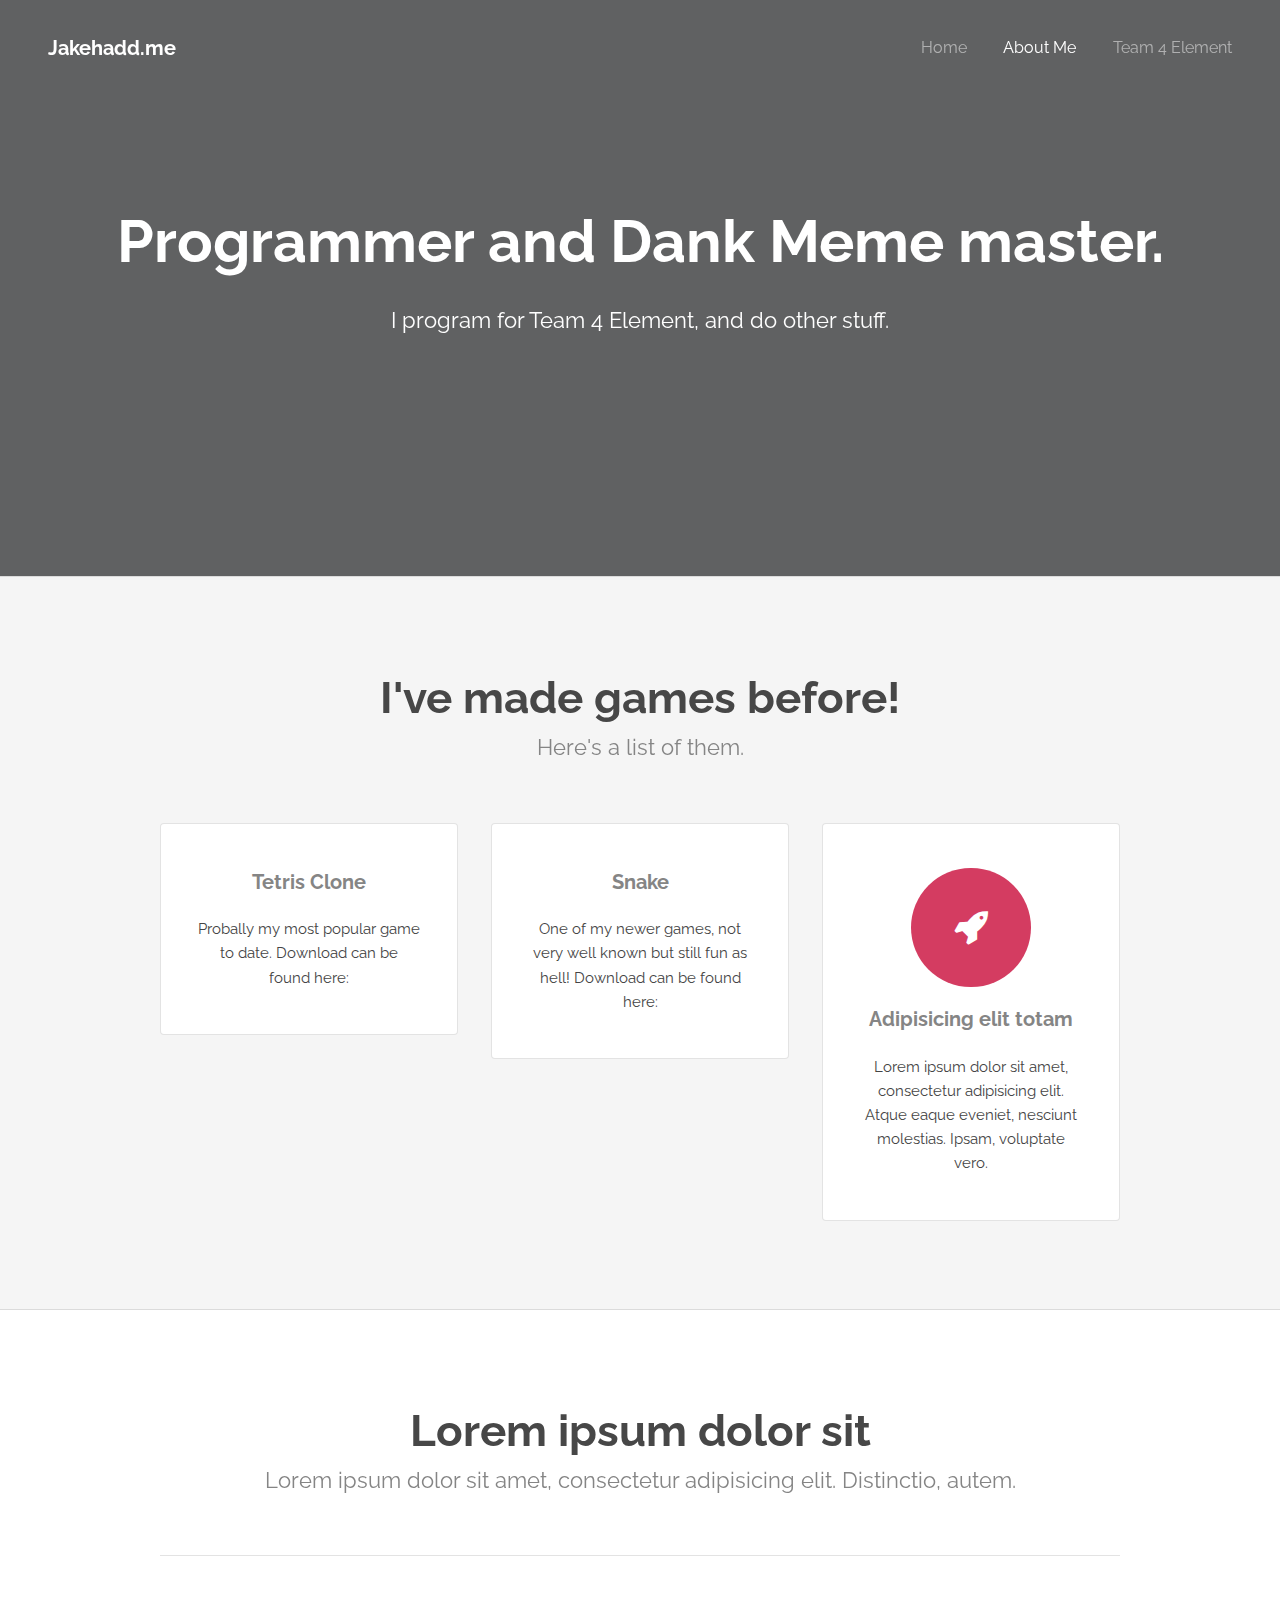
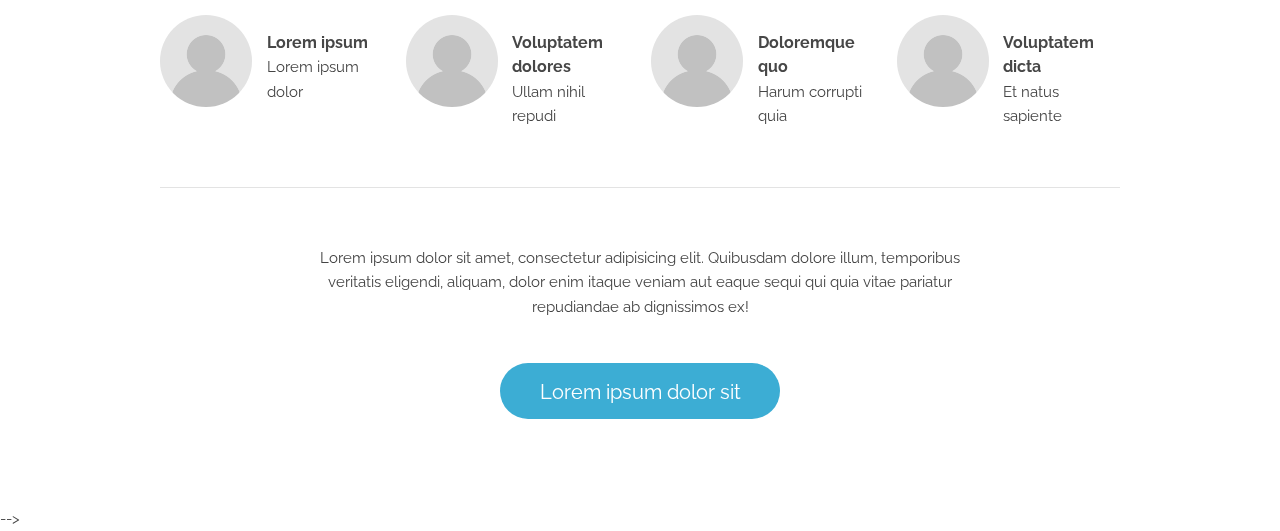
==== index.html @ de9d6d09 "Removed Useless Stuff" ====
<!DOCTYPE html>
<html lang="en">
	<head>
		<meta charset="UTF-8">
		<title>Jakehadd.me</title>
		<meta http-equiv="content-type" content="text/html; charset=utf-8" />
		<meta name="description" content="" />
		<meta name="keywords" content="" />
		<!--[if lte IE 8]><script src="js/html5shiv.js"></script><![endif]-->
		<script src="js/jquery.min.js"></script>
		<script src="js/skel.min.js"></script>
		<script src="js/skel-layers.min.js"></script>
		<script src="js/init.js"></script>
		<noscript>
			<link rel="stylesheet" href="css/skel.css" />
			<link rel="stylesheet" href="css/style.css" />
			<link rel="stylesheet" href="css/style-xlarge.css" />
		</noscript>
	</head>
	<body class="landing">

		<!-- Header -->
			<header id="header">
				<h1><a href="index.html">Jakehadd.me</a></h1>
				<nav id="nav">
					<ul>
						<li><a href="index.html">Home</a></li>
						<li><a href="generic.html"></a>About Me</li>
						<li><a href="elements.html">Team 4 Element</a></li>
					</ul>
				</nav>
			</header>

		<!-- Banner -->
			<section id="banner">
				<h2>Programmer and Dank Meme master.</h2>
				<p>I program for Team 4 Element, and do other stuff.</p>
				<ul class="actions">
				</ul>
			</section>

		<!-- One -->
			<section id="one" class="wrapper style1 special">
				<div class="container">
					<header class="major">
						<h2>I've made games before!</h2>
						<p>Here's a list of them.</p>
					</header>
					<div class="row 150%">
						<div class="4u 12u$(medium)">
							<section class="box">
								<h3>Tetris Clone</h3>
								<p>Probally my most popular game to date. Download can be found here:</p>
							</section>
						</div>
						<div class="4u 12u$(medium)">
							<section class="box">
								<h3>Snake</h3>
								<p>One of my newer games, not very well known but still fun as hell! Download can be found here:</p>
							</section>
						</div>
						<div class="4u$ 12u$(medium)">
							<section class="box">
								<i class="icon big rounded color6 fa-rocket"></i>
								<h3>Adipisicing elit totam</h3>
								<p>Lorem ipsum dolor sit amet, consectetur adipisicing elit. Atque eaque eveniet, nesciunt molestias. Ipsam, voluptate vero.</p>
							</section>
						</div>
					</div>
				</div>
			</section>

		<!-- Two -->
			<section id="two" class="wrapper style2 special">
				<div class="container">
					<header class="major">
						<h2>Lorem ipsum dolor sit</h2>
						<p>Lorem ipsum dolor sit amet, consectetur adipisicing elit. Distinctio, autem.</p>
					</header>
					<section class="profiles">
						<div class="row">
							<section class="3u 6u(medium) 12u$(xsmall) profile">
								<img src="images/profile_placeholder.gif" alt="" />
								<h4>Lorem ipsum</h4>
								<p>Lorem ipsum dolor</p>
							</section>
							<section class="3u 6u$(medium) 12u$(xsmall) profile">
								<img src="images/profile_placeholder.gif" alt="" />
								<h4>Voluptatem dolores</h4>
								<p>Ullam nihil repudi</p>
							</section>
							<section class="3u 6u(medium) 12u$(xsmall) profile">
								<img src="images/profile_placeholder.gif" alt="" />
								<h4>Doloremque quo</h4>
								<p>Harum corrupti quia</p>
							</section>
							<section class="3u$ 6u$(medium) 12u$(xsmall) profile">
								<img src="images/profile_placeholder.gif" alt="" />
								<h4>Voluptatem dicta</h4>
								<p>Et natus sapiente</p>
							</section>
						</div>
					</section>
					<footer>
						<p>Lorem ipsum dolor sit amet, consectetur adipisicing elit. Quibusdam dolore illum, temporibus veritatis eligendi, aliquam, dolor enim itaque veniam aut eaque sequi qui quia vitae pariatur repudiandae ab dignissimos ex!</p>
						<ul class="actions">
							<li>
								<a href="#" class="button big">Lorem ipsum dolor sit</a>
							</li>
						</ul>
					</footer>
				</div>
			</section>

		<!-- Three -->
		<!--	<section id="three" class="wrapper style3 special">
				<div class="container">
					<header class="major">
						<h2>Consectetur adipisicing elit</h2>
						<p>Lorem ipsum dolor sit amet. Delectus consequatur, similique quia!</p>
					</header>
				</div>
				<div class="container 50%">
					<form action="#" method="post">
						<div class="row uniform">
							<div class="6u 12u$(small)">
								<input name="name" id="name" value="" placeholder="Name" type="text">
							</div>
							<div class="6u$ 12u$(small)">
								<input name="email" id="email" value="" placeholder="Email" type="email">
							</div>
							<div class="12u$">
								<textarea name="message" id="message" placeholder="Message" rows="6"></textarea>
							</div>
							<div class="12u$">
								<ul class="actions">
									<li><input value="Send Message" class="special big" type="submit"></li>
								</ul>
							</div>
						</div>
					</form>
				</div>
			</section>

		<!-- Footer --> -->
		<!--	<footer id="footer">
				<div class="container">
					<section class="links">
						<div class="row">
							<section class="3u 6u(medium) 12u$(small)">
								<h3>Lorem ipsum dolor</h3>
								<ul class="unstyled">
									<li><a href="#">Lorem ipsum dolor sit</a></li>
									<li><a href="#">Nesciunt itaque, alias possimus</a></li>
									<li><a href="#">Optio rerum beatae autem</a></li>
									<li><a href="#">Nostrum nemo dolorum facilis</a></li>
									<li><a href="#">Quo fugit dolor totam</a></li>
								</ul>
							</section>
							<section class="3u 6u$(medium) 12u$(small)">
								<h3>Culpa quia, nesciunt</h3>
								<ul class="unstyled">
									<li><a href="#">Lorem ipsum dolor sit</a></li>
									<li><a href="#">Reiciendis dicta laboriosam enim</a></li>
									<li><a href="#">Corporis, non aut rerum</a></li>
									<li><a href="#">Laboriosam nulla voluptas, harum</a></li>
									<li><a href="#">Facere eligendi, inventore dolor</a></li>
								</ul>
							</section>
							<section class="3u 6u(medium) 12u$(small)">
								<h3>Neque, dolore, facere</h3>
								<ul class="unstyled">
									<li><a href="#">Lorem ipsum dolor sit</a></li>
									<li><a href="#">Distinctio, inventore quidem nesciunt</a></li>
									<li><a href="#">Explicabo inventore itaque autem</a></li>
									<li><a href="#">Aperiam harum, sint quibusdam</a></li>
									<li><a href="#">Labore excepturi assumenda</a></li>
								</ul>
							</section>
							<section class="3u$ 6u$(medium) 12u$(small)">
								<h3>Illum, tempori, saepe</h3>
								<ul class="unstyled">
									<li><a href="#">Lorem ipsum dolor sit</a></li>
									<li><a href="#">Recusandae, culpa necessita nam</a></li>
									<li><a href="#">Cupiditate, debitis adipisci blandi</a></li>
									<li><a href="#">Tempore nam, enim quia</a></li>
									<li><a href="#">Explicabo molestiae dolor labore</a></li>
								</ul>
								-->
							</section>
						</div>
					</section>
							</ul>
						</div>
					</div>
				</div>
			</footer>

	</body>

</html>
---- css/skel.css ----
/* Resets (http://meyerweb.com/eric/tools/css/reset/ | v2.0 | 20110126 | License: none (public domain)) */

	html,body,div,span,applet,object,iframe,h1,h2,h3,h4,h5,h6,p,blockquote,pre,a,abbr,acronym,address,big,cite,code,del,dfn,em,img,ins,kbd,q,s,samp,small,strike,strong,sub,sup,tt,var,b,u,i,center,dl,dt,dd,ol,ul,li,fieldset,form,label,legend,table,caption,tbody,tfoot,thead,tr,th,td,article,aside,canvas,details,embed,figure,figcaption,footer,header,hgroup,menu,nav,output,ruby,section,summary,time,mark,audio,video{margin:0;padding:0;border:0;font-size:100%;font:inherit;vertical-align:baseline;}article,aside,details,figcaption,figure,footer,header,hgroup,menu,nav,section{display:block;}body{line-height:1;}ol,ul{list-style:none;}blockquote,q{quotes:none;}blockquote:before,blockquote:after,q:before,q:after{content:'';content:none;}table{border-collapse:collapse;border-spacing:0;}body{-webkit-text-size-adjust:none}

/* Box Model */

	*, *:before, *:after {
		-moz-box-sizing: border-box;
		-webkit-box-sizing: border-box;
		box-sizing: border-box;
	}

/* Container */

	.container {
		margin-left: auto;
		margin-right: auto;

		/* width: (containers) */
		width: 1200px;
	}

	/* Modifiers */

		/* 125% */
			.container.\31 25\25 {
				width: 100%;

				/* max-width: (containers * 1.25) */
				max-width: 1500px;

				/* min-width: (containers) */
				min-width: 1200px;
			}

		/* 75% */
			.container.\37 5\25 {

				/* width: (containers * 0.75) */
				width: 900px;

			}

		/* 50% */
			.container.\35 0\25 {

				/* width: (containers * 0.50) */
				width: 600px;

			}

		/* 25% */
			.container.\32 5\25 {

				/* width: (containers * 0.25) */
				width: 300px;

			}

/* Grid */

	.row {
		border-bottom: solid 1px transparent;
	}

	.row > * {
		float: left;
	}

	.row:after, .row:before {
		content: '';
		display: block;
		clear: both;
		height: 0;
	}

	.row.uniform > * > :first-child {
		margin-top: 0;
	}

	.row.uniform > * > :last-child {
		margin-bottom: 0;
	}

	/* Gutters */

		/* Normal */

			.row > * {
				/* padding: (gutters.horizontal) 0 0 (gutters.vertical) */
				padding: 0 0 0 2em;
			}

			.row {
				/* margin: -(gutters.horizontal) 0 -1px -(gutters.vertical) */
				margin: 0 0 -1px -2em;
			}

			.row.uniform > * {
				/* padding: (gutters.vertical) 0 0 (gutters.vertical) */
				padding: 2em 0 0 2em;
			}

			.row.uniform {
				/* margin: -(gutters.vertical) 0 -1px -(gutters.vertical) */
				margin: -2em 0 -1px -2em;
			}

		/* 200% */

			.row.\32 00\25 > * {
				/* padding: (gutters.horizontal) 0 0 (gutters.vertical) */
				padding: 0 0 0 4em;
			}

			.row.\32 00\25 {
				/* margin: -(gutters.horizontal) 0 -1px -(gutters.vertical) */
				margin: 0 0 -1px -4em;
			}

			.row.uniform.\32 00\25 > * {
				/* padding: (gutters.vertical) 0 0 (gutters.vertical) */
				padding: 4em 0 0 4em;
			}

			.row.uniform.\32 00\25 {
				/* margin: -(gutters.vertical) 0 -1px -(gutters.vertical) */
				margin: -4em 0 -1px -4em;
			}

		/* 150% */

			.row.\31 50\25 > * {
				/* padding: (gutters.horizontal) 0 0 (gutters.vertical) */
				padding: 0 0 0 1.5em;
			}

			.row.\31 50\25 {
				/* margin: -(gutters.horizontal) 0 -1px -(gutters.vertical) */
				margin: 0 0 -1px -1.5em;
			}

			.row.uniform.\31 50\25 > * {
				/* padding: (gutters.vertical) 0 0 (gutters.vertical) */
				padding: 1.5em 0 0 1.5em;
			}

			.row.uniform.\31 50\25 {
				/* margin: -(gutters.vertical) 0 -1px -(gutters.vertical) */
				margin: -1.5em 0 -1px -1.5em;
			}

		/* 50% */

			.row.\35 0\25 > * {
				/* padding: (gutters.horizontal) 0 0 (gutters.vertical) */
				padding: 0 0 0 1em;
			}

			.row.\35 0\25 {
				/* margin: -(gutters.horizontal) 0 -1px -(gutters.vertical) */
				margin: 0 0 -1px -1em;
			}

			.row.uniform.\35 0\25 > * {
				/* padding: (gutters.vertical) 0 0 (gutters.vertical) */
				padding: 1em 0 0 1em;
			}

			.row.uniform.\35 0\25 {
				/* margin: -(gutters.vertical) 0 -1px -(gutters.vertical) */
				margin: -1em 0 -1px -1em;
			}

		/* 25% */

			.row.\32 5\25 > * {
				/* padding: (gutters.horizontal) 0 0 (gutters.vertical) */
				padding: 0 0 0 0.5em;
			}

			.row.\32 5\25 {
				/* margin: -(gutters.horizontal) 0 -1px -(gutters.vertical) */
				margin: 0 0 -1px -0.5em;
			}

			.row.uniform.\32 5\25 > * {
				/* padding: (gutters.vertical) 0 0 (gutters.vertical) */
				padding: 0.5em 0 0 0.5em;
			}

			.row.uniform.\32 5\25 {
				/* margin: -(gutters.vertical) 0 -1px -(gutters.vertical) */
				margin: -0.5em 0 -1px -0.5em;
			}

		/* 0% */

			.row.\30 \25 > * {
				padding: 0;
			}

			.row.\30 \25 {
				margin: 0 0 -1px 0;
			}

	/* Cells */

		.\31 2u, .\31 2u\24 { width: 100%; clear: none; margin-left: 0; }
		.\31 1u, .\31 1u\24 { width: 91.6666666667%; clear: none; margin-left: 0; }
		.\31 0u, .\31 0u\24 { width: 83.3333333333%; clear: none; margin-left: 0; }
		.\39 u, .\39 u\24 { width: 75%; clear: none; margin-left: 0; }
		.\38 u, .\38 u\24 { width: 66.6666666667%; clear: none; margin-left: 0; }
		.\37 u, .\37 u\24 { width: 58.3333333333%; clear: none; margin-left: 0; }
		.\36 u, .\36 u\24 { width: 50%; clear: none; margin-left: 0; }
		.\35 u, .\35 u\24 { width: 41.6666666667%; clear: none; margin-left: 0; }
		.\34 u, .\34 u\24 { width: 33.3333333333%; clear: none; margin-left: 0; }
		.\33 u, .\33 u\24 { width: 25%; clear: none; margin-left: 0; }
		.\32 u, .\32 u\24 { width: 16.6666666667%; clear: none; margin-left: 0; }
		.\31 u, .\31 u\24 { width: 8.3333333333%; clear: none; margin-left: 0; }

		.\31 2u\24 + *,
		.\31 1u\24 + *,
		.\31 0u\24 + *,
		.\39 u\24 + *,
		.\38 u\24 + *,
		.\37 u\24 + *,
		.\36 u\24 + *,
		.\35 u\24 + *,
		.\34 u\24 + *,
		.\33 u\24 + *,
		.\32 u\24 + *,
		.\31 u\24 + * {
			clear: left;
		}

		.\-11u { margin-left: 91.6666666667% }
		.\-10u { margin-left: 83.3333333333% }
		.\-9u { margin-left: 75% }
		.\-8u { margin-left: 66.6666666667% }
		.\-7u { margin-left: 58.3333333333% }
		.\-6u { margin-left: 50% }
		.\-5u { margin-left: 41.6666666667% }
		.\-4u { margin-left: 33.3333333333% }
		.\-3u { margin-left: 25% }
		.\-2u { margin-left: 16.6666666667% }
		.\-1u { margin-left: 8.3333333333% }
---- css/style.css ----
@charset "UTF-8";
@import url(font-awesome.min.css);
@import url(http://fonts.googleapis.com/css?family=Raleway:700,400);

/*
	Transit by TEMPLATED
	templated.co @templatedco
	Released for free under the Creative Commons Attribution 3.0 license (templated.co/license)
*/

/* Basic */

	body {
		background: #fff;
	}

		body.is-loading *, body.is-loading *:before, body.is-loading *:after {
			-moz-animation: none !important;
			-webkit-animation: none !important;
			-o-animation: none !important;
			-ms-animation: none !important;
			animation: none !important;
			-moz-transition: none !important;
			-webkit-transition: none !important;
			-o-transition: none !important;
			-ms-transition: none !important;
			transition: none !important;
		}

	body, input, select, textarea {
		color: #444;
		font-family: "Raleway", Helvetica, sans-serif;
		font-size: 13pt;
		font-weight: 400;
		line-height: 1.65em;
	}

	a {
		color: #383b43;
		text-decoration: none;
	}

		a:active, a:hover {
			text-decoration: underline;
		}

	strong, b {
		color: #474747;
		font-weight: 700;
	}

	em, i {
		font-style: italic;
	}

	p {
		margin: 0 0 2em 0;
	}

	h1, h2, h3, h4, h5, h6 {
		color: #474747;
		font-weight: 700;
		line-height: 1em;
		margin: 0 0 1em 0;
	}

		h1 a, h2 a, h3 a, h4 a, h5 a, h6 a {
			color: inherit;
			text-decoration: none;
		}

	h2 {
		font-size: 1.75em;
		line-height: 1.5em;
	}

	h3 {
		font-size: 1.35em;
		line-height: 1.5em;
	}

	h4 {
		font-size: 1.1em;
		line-height: 1.5em;
	}

	h5 {
		font-size: 0.9em;
		line-height: 1.5em;
	}

	h6 {
		font-size: 0.7em;
		line-height: 1.5em;
	}

	sub {
		font-size: 0.8em;
		position: relative;
		top: 0.5em;
	}

	sup {
		font-size: 0.8em;
		position: relative;
		top: -0.5em;
	}

	hr {
		border: 0;
		border-bottom: solid 1px rgba(144, 144, 144, 0.25);
		margin: 2em 0;
	}

		hr.major {
			margin: 3em 0;
		}

	blockquote {
		border-left: solid 4px rgba(144, 144, 144, 0.25);
		font-style: italic;
		margin: 0 0 2em 0;
		padding: 0.5em 0 0.5em 2em;
	}

	code {
		background: rgba(144, 144, 144, 0.075);
		border-radius: 4px;
		border: solid 1px rgba(144, 144, 144, 0.25);
		font-family: "Courier New", monospace;
		font-size: 0.9em;
		margin: 0 0.25em;
		padding: 0.25em 0.65em;
	}

	pre {
		-webkit-overflow-scrolling: touch;
		font-family: "Courier New", monospace;
		font-size: 0.9em;
		margin: 0 0 2em 0;
	}

		pre code {
			display: block;
			line-height: 1.75em;
			padding: 1em 1.5em;
			overflow-x: auto;
		}

	.align-left {
		text-align: left;
	}

	.align-center {
		text-align: center;
	}

	.align-right {
		text-align: right;
	}

/* Section/Article */

	section.special, article.special {
		text-align: center;
	}

	header p {
		color: #858585;
		position: relative;
		margin: 0 0 1.5em 0;
	}

	header h2 + p {
		font-size: 1.25em;
		margin-top: -1em;
		line-height: 1.5em;
	}

	header h3 + p {
		font-size: 1.1em;
		margin-top: -0.8em;
		line-height: 1.5em;
	}

	header h4 + p,
	header h5 + p,
	header h6 + p {
		font-size: 0.9em;
		margin-top: -0.6em;
		line-height: 1.5em;
	}

	header.major {
		text-align: center;
		margin-bottom: 4em;
	}

		header.major h2 {
			font-size: 3em;
			margin-bottom: 0.5em;
		}

		header.major p {
			font-size: 1.5em;
		}

/* Form */

	form {
		margin: 0 0 2em 0;
	}

	label {
		color: #474747;
		display: block;
		font-size: 0.9em;
		font-weight: 700;
		margin: 0 0 1em 0;
	}

	input[type="text"],
	input[type="password"],
	input[type="email"],
	select,
	textarea {
		-moz-appearance: none;
		-webkit-appearance: none;
		-o-appearance: none;
		-ms-appearance: none;
		appearance: none;
		background: rgba(144, 144, 144, 0.075);
		border-radius: 4px;
		border: none;
		color: inherit;
		display: block;
		outline: 0;
		padding: 0 1em;
		text-decoration: none;
		width: 100%;
	}

		input[type="text"]:invalid,
		input[type="password"]:invalid,
		input[type="email"]:invalid,
		select:invalid,
		textarea:invalid {
			box-shadow: none;
		}

		input[type="text"]:focus,
		input[type="password"]:focus,
		input[type="email"]:focus,
		select:focus,
		textarea:focus {
			border-color: #383b43;
			box-shadow: 0 0 0 1px #383b43;
		}

	.select-wrapper {
		text-decoration: none;
		display: block;
		position: relative;
	}

		.select-wrapper:before {
			content: "";
			-moz-osx-font-smoothing: grayscale;
			-webkit-font-smoothing: antialiased;
			font-family: FontAwesome;
			font-style: normal;
			font-weight: normal;
			text-transform: none !important;
		}

		.select-wrapper:before {
			color: rgba(144, 144, 144, 0.25);
			display: block;
			height: 2.75em;
			line-height: 2.75em;
			pointer-events: none;
			position: absolute;
			right: 0;
			text-align: center;
			top: 0;
			width: 2.75em;
		}

		.select-wrapper select::-ms-expand {
			display: none;
		}

	input[type="text"],
	input[type="password"],
	input[type="email"],
	select {
		height: 2.75em;
	}

	textarea {
		padding: 0.75em 1em;
	}

	input[type="checkbox"],
	input[type="radio"] {
		-moz-appearance: none;
		-webkit-appearance: none;
		-o-appearance: none;
		-ms-appearance: none;
		appearance: none;
		display: block;
		float: left;
		margin-right: -2em;
		opacity: 0;
		width: 1em;
		z-index: -1;
	}

		input[type="checkbox"] + label,
		input[type="radio"] + label {
			text-decoration: none;
			color: #444;
			cursor: pointer;
			display: inline-block;
			font-size: 1em;
			font-weight: 400;
			padding-left: 2.4em;
			padding-right: 0.75em;
			position: relative;
		}

			input[type="checkbox"] + label:before,
			input[type="radio"] + label:before {
				-moz-osx-font-smoothing: grayscale;
				-webkit-font-smoothing: antialiased;
				font-family: FontAwesome;
				font-style: normal;
				font-weight: normal;
				text-transform: none !important;
			}

			input[type="checkbox"] + label:before,
			input[type="radio"] + label:before {
				background: rgba(144, 144, 144, 0.075);
				border-radius: 4px;
				border: solid 1px rgba(144, 144, 144, 0.25);
				content: '';
				display: inline-block;
				height: 1.65em;
				left: 0;
				line-height: 1.58125em;
				position: absolute;
				text-align: center;
				top: 0;
				width: 1.65em;
			}

		input[type="checkbox"]:checked + label:before,
		input[type="radio"]:checked + label:before {
			background: #3cadd4;
			border-color: #3cadd4;
			color: #ffffff;
			content: '\f00c';
		}

		input[type="checkbox"]:focus + label:before,
		input[type="radio"]:focus + label:before {
			border-color: #383b43;
			box-shadow: 0 0 0 1px #383b43;
		}

	input[type="checkbox"] + label:before {
		border-radius: 4px;
	}

	input[type="radio"] + label:before {
		border-radius: 100%;
	}

	::-webkit-input-placeholder {
		color: #858585 !important;
		opacity: 1.0;
	}

	:-moz-placeholder {
		color: #858585 !important;
		opacity: 1.0;
	}

	::-moz-placeholder {
		color: #858585 !important;
		opacity: 1.0;
	}

	:-ms-input-placeholder {
		color: #858585 !important;
		opacity: 1.0;
	}

	.formerize-placeholder {
		color: #858585 !important;
		opacity: 1.0;
	}

/* Box */

	.box {
		border-radius: 4px;
		border: solid 1px rgba(144, 144, 144, 0.25);
		margin-bottom: 2em;
		padding: 1.5em;
	}

		.box > :last-child,
		.box > :last-child > :last-child,
		.box > :last-child > :last-child > :last-child {
			margin-bottom: 0;
		}

		.box.alt {
			border: 0;
			border-radius: 0;
			padding: 0;
		}

/* Icon */

	.icon {
		text-decoration: none;
		border-bottom: none;
		position: relative;
	}

		.icon:before {
			-moz-osx-font-smoothing: grayscale;
			-webkit-font-smoothing: antialiased;
			font-family: FontAwesome;
			font-style: normal;
			font-weight: normal;
			text-transform: none !important;
		}

		.icon:active, .icon:hover {
			text-decoration: none;
		}

		.icon > .label {
			display: none;
		}

		.icon.rounded {
			background-color: #383b43;
			border-radius: 100%;
			color: #ffffff;
			display: inline-block;
			height: 3.25em;
			line-height: 3.25em;
			text-align: center;
			width: 3.25em;
		}

			.icon.rounded.big {
				font-size: 2.5em;
				margin-bottom: 0.5em;
			}

			.icon.rounded.color1 {
				background-color: #3cadd4;
			}

			.icon.rounded.color2 {
				background-color: #3c61d4;
			}

			.icon.rounded.color3 {
				background-color: #633cd4;
			}

			.icon.rounded.color4 {
				background-color: #af3cd4;
			}

			.icon.rounded.color5 {
				background-color: #d43cad;
			}

			.icon.rounded.color6 {
				background-color: #d43c61;
			}

			.icon.rounded.color7 {
				background-color: #d4633c;
			}

			.icon.rounded.color8 {
				background-color: #d4af3c;
			}

			.icon.rounded.color9 {
				background-color: #add43c;
			}

			.icon.rounded.color10 {
				background-color: #61d43c;
			}

			.icon.rounded.fa-twitter {
				background-color: #2daae4;
			}

			.icon.rounded.fa-facebook {
				background-color: #39599f;
			}

			.icon.rounded.fa-google-plus {
				background-color: #c91e1f;
			}

			.icon.rounded.fa-dribbble {
				background-color: #c4376b;
			}

			.icon.rounded.fa-tumblr, .icon.rounded.fa-linkedin {
				background-color: #31516a;
			}

			.icon.rounded.fa-rss {
				background-color: #f2600b;
			}

/* Image */

	.image {
		border-radius: 4px;
		border: 0;
		display: inline-block;
		position: relative;
	}

		.image img {
			border-radius: 4px;
			display: block;
		}

		.image.left {
			float: left;
			padding: 0 1.5em 1em 0;
			top: 0.25em;
		}

		.image.right {
			float: right;
			padding: 0 0 1em 1.5em;
			top: 0.25em;
		}

		.image.left, .image.right {
			max-width: 40%;
		}

			.image.left img, .image.right img {
				width: 100%;
			}

		.image.fit {
			display: block;
			margin: 0 0 2em 0;
			width: 100%;
		}

			.image.fit img {
				width: 100%;
			}

/* List */

	ol {
		list-style: decimal;
		margin: 0 0 2em 0;
		padding-left: 1.25em;
	}

		ol li {
			padding-left: 0.25em;
		}

	ul {
		list-style: disc;
		margin: 0 0 2em 0;
		padding-left: 1em;
	}

		ul li {
			padding-left: 0.5em;
		}

		ul.alt {
			list-style: none;
			padding-left: 0;
		}

			ul.alt li {
				border-top: solid 1px rgba(144, 144, 144, 0.25);
				padding: 0.5em 0;
			}

				ul.alt li:first-child {
					border-top: 0;
					padding-top: 0;
				}

		ul.unstyled {
			list-style: none;
			padding-left: 0;
		}

			ul.unstyled li {
				padding: 0.4em 0;
			}

		ul.icons {
			cursor: default;
			list-style: none;
			padding-left: 0;
		}

			ul.icons li {
				display: inline-block;
				padding: 0 1em 0 0;
			}

				ul.icons li:last-child {
					padding-right: 0;
				}

				ul.icons li .icon:before {
					font-size: 2em;
				}

		ul.actions {
			cursor: default;
			list-style: none;
			padding-left: 0;
		}

			ul.actions li {
				display: inline-block;
				padding: 0 1em 0 0;
				vertical-align: middle;
			}

				ul.actions li:last-child {
					padding-right: 0;
				}

			ul.actions.small li {
				padding: 0 0.5em 0 0;
			}

			ul.actions.vertical li {
				display: block;
				padding: 1em 0 0 0;
			}

				ul.actions.vertical li:first-child {
					padding-top: 0;
				}

				ul.actions.vertical li > * {
					margin-bottom: 0;
				}

			ul.actions.vertical.small li {
				padding: 0.5em 0 0 0;
			}

				ul.actions.vertical.small li:first-child {
					padding-top: 0;
				}

			ul.actions.fit {
				display: table;
				margin-left: -1em;
				padding: 0;
				table-layout: fixed;
				width: calc(100% + 1em);
			}

				ul.actions.fit li {
					display: table-cell;
					padding: 0 0 0 1em;
				}

					ul.actions.fit li > * {
						margin-bottom: 0;
					}

				ul.actions.fit.small {
					margin-left: -0.5em;
					width: calc(100% + 0.5em);
				}

					ul.actions.fit.small li {
						padding: 0 0 0 0.5em;
					}

	dl {
		margin: 0 0 2em 0;
	}

/* Table */

	.table-wrapper {
		-webkit-overflow-scrolling: touch;
		overflow-x: auto;
	}

	table {
		margin: 0 0 2em 0;
		width: 100%;
	}

		table tbody tr {
			border: solid 1px rgba(144, 144, 144, 0.25);
			border-left: 0;
			border-right: 0;
		}

			table tbody tr:nth-child(2n + 1) {
				background-color: rgba(144, 144, 144, 0.075);
			}

		table td {
			padding: 0.75em 0.75em;
		}

		table th {
			color: #474747;
			font-size: 0.9em;
			font-weight: 700;
			padding: 0 0.75em 0.75em 0.75em;
			text-align: left;
		}

		table thead {
			border-bottom: solid 2px rgba(144, 144, 144, 0.25);
		}

		table tfoot {
			border-top: solid 2px rgba(144, 144, 144, 0.25);
		}

		table.alt {
			border-collapse: separate;
		}

			table.alt tbody tr td {
				border: solid 1px rgba(144, 144, 144, 0.25);
				border-left-width: 0;
				border-top-width: 0;
			}

				table.alt tbody tr td:first-child {
					border-left-width: 1px;
				}

			table.alt tbody tr:first-child td {
				border-top-width: 1px;
			}

			table.alt thead {
				border-bottom: 0;
			}

			table.alt tfoot {
				border-top: 0;
			}

/* Button */

	input[type="submit"],
	input[type="reset"],
	input[type="button"],
	.button {
		-moz-appearance: none;
		-webkit-appearance: none;
		-o-appearance: none;
		-ms-appearance: none;
		appearance: none;
		-moz-transition: background-color 0.2s ease-in-out, color 0.2s ease-in-out;
		-webkit-transition: background-color 0.2s ease-in-out, color 0.2s ease-in-out;
		-o-transition: background-color 0.2s ease-in-out, color 0.2s ease-in-out;
		-ms-transition: background-color 0.2s ease-in-out, color 0.2s ease-in-out;
		transition: background-color 0.2s ease-in-out, color 0.2s ease-in-out;
		background-color: #3cadd4;
		border-radius: 30px;
		border: 0;
		color: #ffffff !important;
		cursor: pointer;
		display: inline-block;
		font-weight: 400;
		height: 2.85em;
		line-height: 2.95em;
		padding: 0 2em;
		text-align: center;
		text-decoration: none;
		white-space: nowrap;
	}

		input[type="submit"]:hover,
		input[type="reset"]:hover,
		input[type="button"]:hover,
		.button:hover {
			background-color: #51b6d9;
			text-decoration: none;
		}

		input[type="submit"]:active,
		input[type="reset"]:active,
		input[type="button"]:active,
		.button:active {
			background-color: #2da2ca;
			text-decoration: none;
		}

		input[type="submit"].icon,
		input[type="reset"].icon,
		input[type="button"].icon,
		.button.icon {
			padding-left: 1.35em;
		}

			input[type="submit"].icon:before,
			input[type="reset"].icon:before,
			input[type="button"].icon:before,
			.button.icon:before {
				margin-right: 0.5em;
			}

		input[type="submit"].fit,
		input[type="reset"].fit,
		input[type="button"].fit,
		.button.fit {
			display: block;
			margin: 0 0 1em 0;
			width: 100%;
		}

		input[type="submit"].small,
		input[type="reset"].small,
		input[type="button"].small,
		.button.small {
			font-size: 0.8em;
		}

		input[type="submit"].big,
		input[type="reset"].big,
		input[type="button"].big,
		.button.big {
			font-size: 1.35em;
		}

		input[type="submit"].alt,
		input[type="reset"].alt,
		input[type="button"].alt,
		.button.alt {
			background-color: transparent;
			box-shadow: inset 0 0 0 2px rgba(144, 144, 144, 0.25);
			color: #474747 !important;
		}

			input[type="submit"].alt:hover,
			input[type="reset"].alt:hover,
			input[type="button"].alt:hover,
			.button.alt:hover {
				background-color: rgba(144, 144, 144, 0.075);
			}

			input[type="submit"].alt:active,
			input[type="reset"].alt:active,
			input[type="button"].alt:active,
			.button.alt:active {
				background-color: rgba(144, 144, 144, 0.2);
			}

			input[type="submit"].alt.icon:before,
			input[type="reset"].alt.icon:before,
			input[type="button"].alt.icon:before,
			.button.alt.icon:before {
				color: #858585;
			}

		input[type="submit"].special,
		input[type="reset"].special,
		input[type="button"].special,
		.button.special {
			background-color: #383b43;
			color: #ffffff !important;
		}

			input[type="submit"].special:hover,
			input[type="reset"].special:hover,
			input[type="button"].special:hover,
			.button.special:hover {
				background-color: #444751;
			}

			input[type="submit"].special:active,
			input[type="reset"].special:active,
			input[type="button"].special:active,
			.button.special:active {
				background-color: #2c2f35;
			}

		input[type="submit"].disabled, input[type="submit"]:disabled,
		input[type="reset"].disabled,
		input[type="reset"]:disabled,
		input[type="button"].disabled,
		input[type="button"]:disabled,
		.button.disabled,
		.button:disabled {
			background-color: #444 !important;
			box-shadow: inset 0 -0.15em 0 0 rgba(0, 0, 0, 0.15);
			color: #fff !important;
			cursor: default;
			opacity: 0.25;
		}

/* Header */

	body.landing #header {
		background-color: transparent;
		left: 0;
		position: absolute;
		top: 0;
	}

		body.landing #header nav a {
			color: rgba(255, 255, 255, 0.5);
		}

	#header {
		background-color: #383b43;
		color: #ffffff;
		cursor: default;
		font-size: 1.1em;
		height: 6em;
		line-height: 6em;
		width: 100%;
		z-index: 10000;
	}

		#header h1 {
			color: #ffffff;
			height: inherit;
			left: 3em;
			line-height: inherit;
			margin: 0;
			padding: 0;
			position: absolute;
		}

			#header h1 a {
				font-size: 1.25em;
			}

		#header nav {
			height: inherit;
			line-height: inherit;
			position: absolute;
			right: 3em;
			vertical-align: middle;
		}

			#header nav > ul {
				list-style: none;
				margin: 0;
				padding-left: 0;
			}

				#header nav > ul > li {
					border-radius: 4px;
					display: inline-block;
					margin-left: 2em;
					padding-left: 0;
				}

					#header nav > ul > li a {
						-moz-transition: color 0.2s ease-in-out;
						-webkit-transition: color 0.2s ease-in-out;
						-o-transition: color 0.2s ease-in-out;
						-ms-transition: color 0.2s ease-in-out;
						transition: color 0.2s ease-in-out;
						color: #cdced0;
						display: inline-block;
						text-decoration: none;
					}

						#header nav > ul > li a:active, #header nav > ul > li a:hover {
							color: #ffffff;
						}

					#header nav > ul > li:first-child {
						margin-left: 0;
					}

					#header nav > ul > li .button {
						background-color: #fff;
						color: #444 !important;
						height: 2.25em;
						line-height: 2.25em;
						margin-bottom: 0;
						padding: 0 1em;
						position: relative;
						top: -0.075em;
						vertical-align: middle;
					}

		#header .container {
			position: relative;
		}

			#header .container h1 {
				left: 0;
			}

			#header .container nav {
				right: 0;
			}

/* Banner */

	#banner {
		background-image: url(../images/dark_tint.png), url(../images/bokeh_car_lights_bg.jpg);
		background-position: center center;
		background-size: cover;
		color: #ffffff;
		padding: 14em 0em 14em;
		text-align: center;
	}

		#banner :last-child {
			margin-bottom: 0;
		}

		#banner h2 {
			color: #ffffff;
			font-size: 4em;
			line-height: 1.25em;
			margin: 0 0 0.5em 0;
			padding: 0;
		}

		#banner p {
			font-size: 1.5em;
			margin-bottom: 1.75em;
		}

/* Wrapper */

	.wrapper {
		padding: 6em 0em 4em;
		/* Style 1 Wrapper */
		/* Style 2 Wrapper */
		/* Style 3 Wrapper */
	}

		.wrapper.style1 {
			background-color: #F5F5F5;
			border-bottom: 1px solid rgba(144, 144, 144, 0.25);
			border-top: 1px solid rgba(144, 144, 144, 0.25);
		}

			.wrapper.style1 .box {
				background-color: #fff;
				padding: 3em 2.5em;
			}

				.wrapper.style1 .box h2, .wrapper.style1 .box h3, .wrapper.style1 .box h4, .wrapper.style1 .box h5, .wrapper.style1 .box h6 {
					color: #858585;
				}

		.wrapper.style2 .profiles {
			border-bottom: 1px solid rgba(144, 144, 144, 0.25);
			border-top: 1px solid rgba(144, 144, 144, 0.25);
			margin-bottom: 4em;
			padding-top: 4em;
		}

		.wrapper.style2 .profile {
			margin-bottom: 2em;
			text-align: left;
		}

			.wrapper.style2 .profile img {
				border-radius: 50%;
				float: left;
				margin-bottom: 1em;
				margin-right: 1em;
			}

			.wrapper.style2 .profile h4 {
				margin-bottom: 0;
				margin-top: 1em;
			}

		.wrapper.style2 footer {
			margin-left: auto;
			margin-right: auto;
			width: 70%;
		}

			.wrapper.style2 footer p {
				margin-bottom: 3em;
			}

		.wrapper.style3 {
			background-color: #3cadd4;
			color: #ffffff;
		}

			.wrapper.style3 h2, .wrapper.style3 h3, .wrapper.style3 p {
				color: #ffffff;
			}

			.wrapper.style3 input[type="text"],
			.wrapper.style3 input[type="password"],
			.wrapper.style3 input[type="email"],
			.wrapper.style3 select,
			.wrapper.style3 textarea {
				background-color: #fff;
				color: #444;
			}

/* Footer */

	#footer {
		background: #383b43;
		padding: 6em 0em 4em;
	}

		#footer h2, #footer h3, #footer h4 {
			color: #ffffff;
		}

		#footer p, #footer a, #footer li {
			color: #cdced0;
		}

		#footer .links {
			border-bottom: 1px solid rgba(144, 144, 144, 0.25);
			margin-bottom: 4em;
			padding-bottom: 1em;
		}

		#footer .copyright {
			margin-top: 0.65em;
			padding: 0;
		}

			#footer .copyright li {
				color: #858585;
				display: inline-block;
				list-style: none;
				margin-left: 0.5em;
				padding-left: 0.5em;
			}

				#footer .copyright li:first-child {
					margin-left: 0;
					padding-left: 0;
				}

			#footer .copyright a {
				color: #858585;
			}

		#footer .icons {
			text-align: right;
		}

		#footer a.icon {
			color: #ffffff;
			font-size: 0.65em;
			height: 4em;
			line-height: 4em;
			width: 4em;
			cursor: pointer;
		}

/* Grid Demo */

	.grid-demo {
		display: block;
		margin: 0 0 2em 0;
	}

		.grid-demo span {
			background: #8d93a0;
			border-radius: 4px;
			color: rgba(0, 0, 0, 0.25);
			display: block;
			font-weight: 700;
			height: 2.75em;
			line-height: 2.75em;
			text-align: center;
		}

		.grid-demo .row.flush > div span {
			border-radius: 0;
		}

		.grid-demo .row.flush > div:first-child span {
			border-radius: 4px 0 0 4px;
		}

		.grid-demo .row.flush > div:last-child span {
			border-radius: 0 4px 4px 0;
		}
---- css/style-xlarge.css ----
/*
	Transit by TEMPLATED
	templated.co @templatedco
	Released for free under the Creative Commons Attribution 3.0 license (templated.co/license)
*/

/* Basic */

	body, input, select, textarea {
		font-size: 11pt;
	}
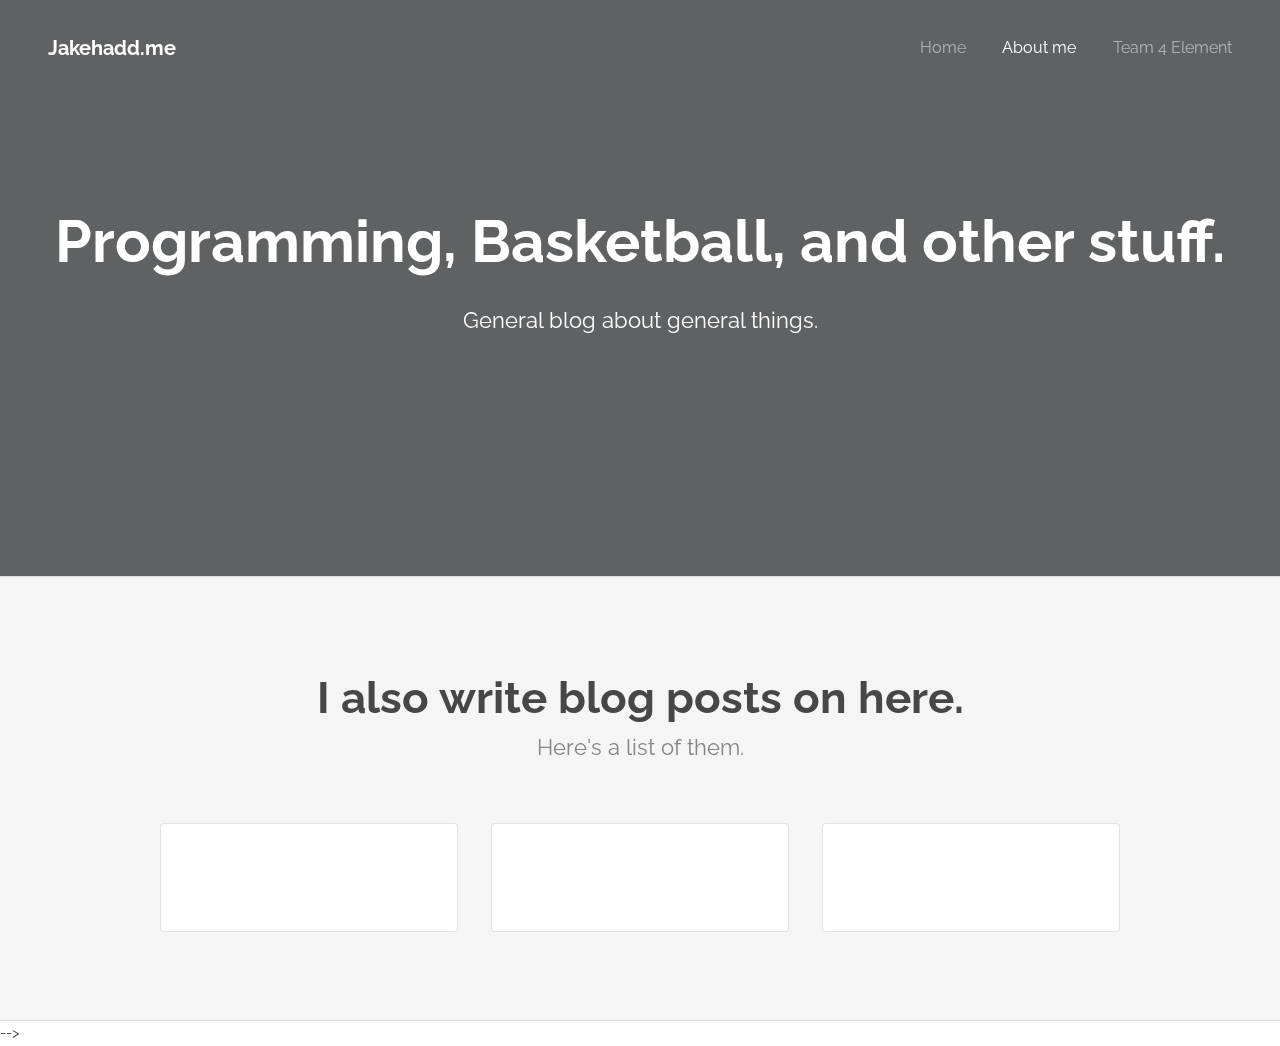
==== commit 4014f059: "Made Neat" ====
--- a/index.html
+++ b/index.html
@@ -25,7 +25,7 @@
 				<nav id="nav">
 					<ul>
 						<li><a href="index.html">Home</a></li>
-						<li><a href="generic.html"></a>About Me</li>
+						<li><a href="generic.html"></a>About me</li>
 						<li><a href="elements.html">Team 4 Element</a></li>
 					</ul>
 				</nav>
@@ -33,8 +33,8 @@
 
 		<!-- Banner -->
 			<section id="banner">
-				<h2>Programmer and Dank Meme master.</h2>
-				<p>I program for Team 4 Element, and do other stuff.</p>
+				<h2>Programming, Basketball, and other stuff.</h2>
+				<p>General blog about general things.</p>
 				<ul class="actions">
 				</ul>
 			</section>
@@ -43,34 +43,34 @@
 			<section id="one" class="wrapper style1 special">
 				<div class="container">
 					<header class="major">
-						<h2>I've made games before!</h2>
+						<h2>I also write blog posts on here.</h2>
 						<p>Here's a list of them.</p>
 					</header>
 					<div class="row 150%">
 						<div class="4u 12u$(medium)">
 							<section class="box">
-								<h3>Tetris Clone</h3>
-								<p>Probally my most popular game to date. Download can be found here:</p>
+								<h3></h3>
+								<p></p>
 							</section>
 						</div>
 						<div class="4u 12u$(medium)">
 							<section class="box">
-								<h3>Snake</h3>
-								<p>One of my newer games, not very well known but still fun as hell! Download can be found here:</p>
+								<h3></h3>
+								<p></p>
 							</section>
 						</div>
 						<div class="4u$ 12u$(medium)">
 							<section class="box">
-								<i class="icon big rounded color6 fa-rocket"></i>
-								<h3>Adipisicing elit totam</h3>
-								<p>Lorem ipsum dolor sit amet, consectetur adipisicing elit. Atque eaque eveniet, nesciunt molestias. Ipsam, voluptate vero.</p>
+								
+								<h3></h3>
+								<p></p>
 							</section>
 						</div>
 					</div>
 				</div>
 			</section>
 
-		<!-- Two -->
+		<!-- Two 
 			<section id="two" class="wrapper style2 special">
 				<div class="container">
 					<header class="major">
@@ -111,7 +111,7 @@
 					</footer>
 				</div>
 			</section>
-
+--> 
 		<!-- Three -->
 		<!--	<section id="three" class="wrapper style3 special">
 				<div class="container">
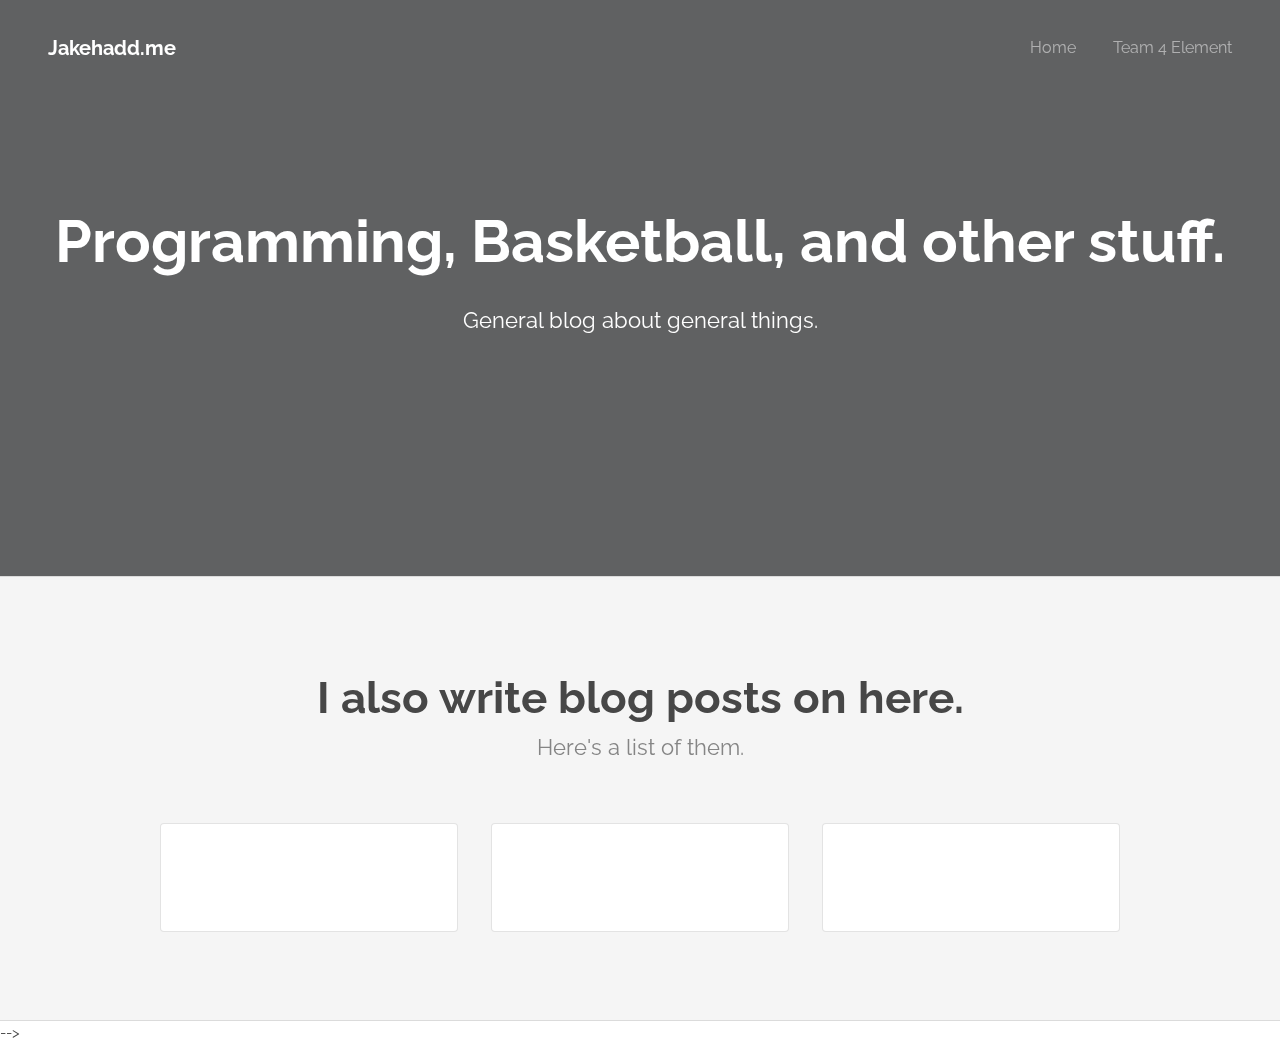
==== commit 232243f9: "Update index.html" ====
--- a/index.html
+++ b/index.html
@@ -25,7 +25,7 @@
 				<nav id="nav">
 					<ul>
 						<li><a href="index.html">Home</a></li>
-						<li><a href="generic.html"></a>About me</li>
+						
 						<li><a href="elements.html">Team 4 Element</a></li>
 					</ul>
 				</nav>
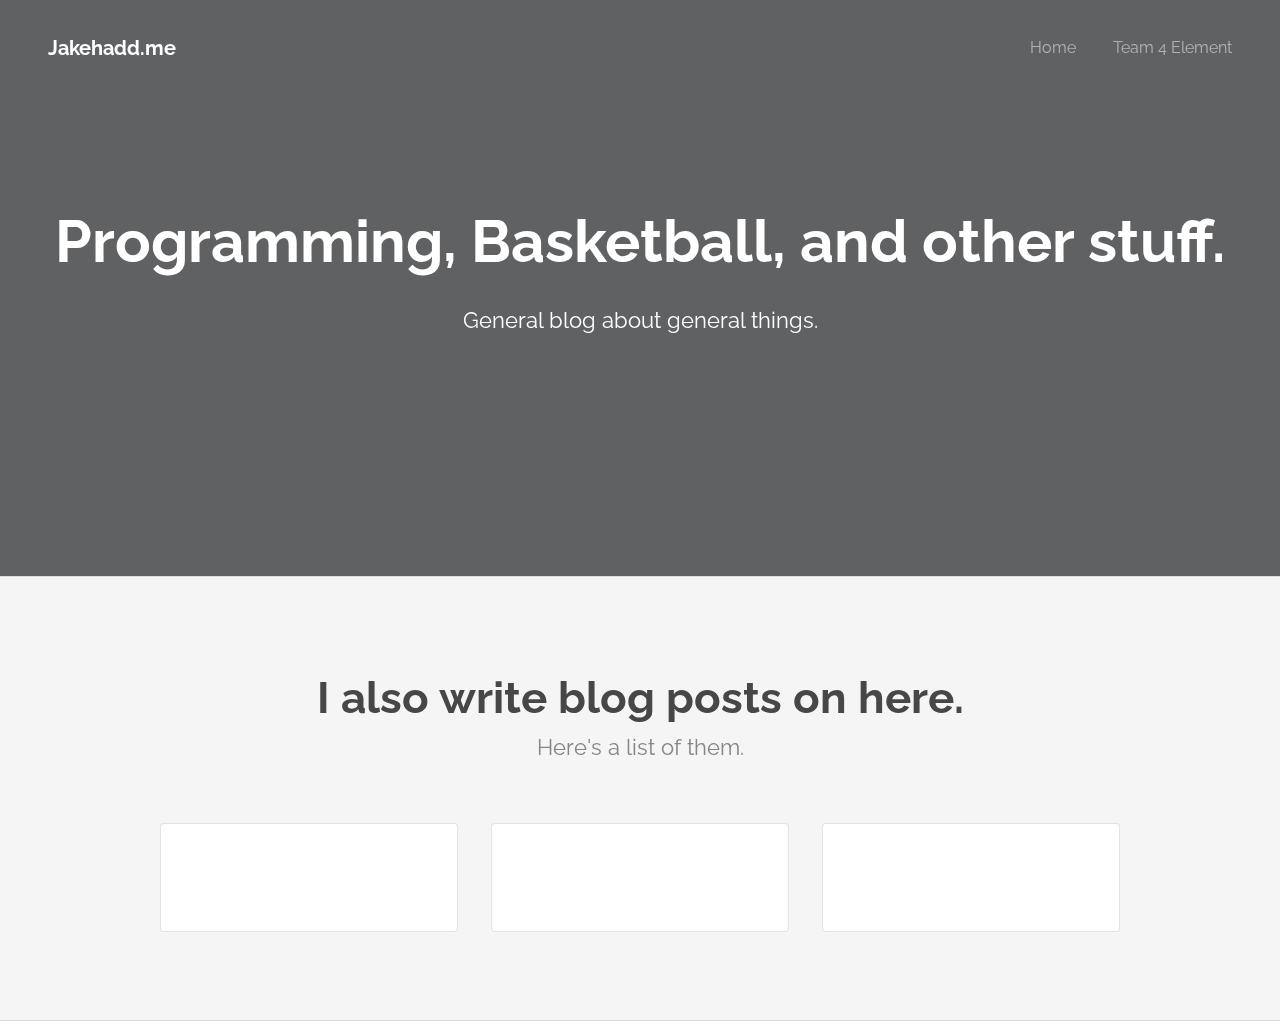
==== commit f19d40af: "Update index.html" ====
--- a/index.html
+++ b/index.html
@@ -26,7 +26,7 @@
 					<ul>
 						<li><a href="index.html">Home</a></li>
 						
-						<li><a href="elements.html">Team 4 Element</a></li>
+						<li><a href="team4element.html">Team 4 Element</a></li>
 					</ul>
 				</nav>
 			</header>
@@ -69,131 +69,9 @@
 					</div>
 				</div>
 			</section>
-
-		<!-- Two 
-			<section id="two" class="wrapper style2 special">
-				<div class="container">
-					<header class="major">
-						<h2>Lorem ipsum dolor sit</h2>
-						<p>Lorem ipsum dolor sit amet, consectetur adipisicing elit. Distinctio, autem.</p>
-					</header>
-					<section class="profiles">
-						<div class="row">
-							<section class="3u 6u(medium) 12u$(xsmall) profile">
-								<img src="images/profile_placeholder.gif" alt="" />
-								<h4>Lorem ipsum</h4>
-								<p>Lorem ipsum dolor</p>
-							</section>
-							<section class="3u 6u$(medium) 12u$(xsmall) profile">
-								<img src="images/profile_placeholder.gif" alt="" />
-								<h4>Voluptatem dolores</h4>
-								<p>Ullam nihil repudi</p>
-							</section>
-							<section class="3u 6u(medium) 12u$(xsmall) profile">
-								<img src="images/profile_placeholder.gif" alt="" />
-								<h4>Doloremque quo</h4>
-								<p>Harum corrupti quia</p>
-							</section>
-							<section class="3u$ 6u$(medium) 12u$(xsmall) profile">
-								<img src="images/profile_placeholder.gif" alt="" />
-								<h4>Voluptatem dicta</h4>
-								<p>Et natus sapiente</p>
-							</section>
-						</div>
-					</section>
-					<footer>
-						<p>Lorem ipsum dolor sit amet, consectetur adipisicing elit. Quibusdam dolore illum, temporibus veritatis eligendi, aliquam, dolor enim itaque veniam aut eaque sequi qui quia vitae pariatur repudiandae ab dignissimos ex!</p>
-						<ul class="actions">
-							<li>
-								<a href="#" class="button big">Lorem ipsum dolor sit</a>
-							</li>
-						</ul>
-					</footer>
-				</div>
-			</section>
---> 
-		<!-- Three -->
-		<!--	<section id="three" class="wrapper style3 special">
-				<div class="container">
-					<header class="major">
-						<h2>Consectetur adipisicing elit</h2>
-						<p>Lorem ipsum dolor sit amet. Delectus consequatur, similique quia!</p>
-					</header>
-				</div>
-				<div class="container 50%">
-					<form action="#" method="post">
-						<div class="row uniform">
-							<div class="6u 12u$(small)">
-								<input name="name" id="name" value="" placeholder="Name" type="text">
-							</div>
-							<div class="6u$ 12u$(small)">
-								<input name="email" id="email" value="" placeholder="Email" type="email">
-							</div>
-							<div class="12u$">
-								<textarea name="message" id="message" placeholder="Message" rows="6"></textarea>
-							</div>
-							<div class="12u$">
-								<ul class="actions">
-									<li><input value="Send Message" class="special big" type="submit"></li>
-								</ul>
-							</div>
-						</div>
-					</form>
-				</div>
-			</section>
-
-		<!-- Footer --> -->
-		<!--	<footer id="footer">
-				<div class="container">
-					<section class="links">
-						<div class="row">
-							<section class="3u 6u(medium) 12u$(small)">
-								<h3>Lorem ipsum dolor</h3>
-								<ul class="unstyled">
-									<li><a href="#">Lorem ipsum dolor sit</a></li>
-									<li><a href="#">Nesciunt itaque, alias possimus</a></li>
-									<li><a href="#">Optio rerum beatae autem</a></li>
-									<li><a href="#">Nostrum nemo dolorum facilis</a></li>
-									<li><a href="#">Quo fugit dolor totam</a></li>
-								</ul>
-							</section>
-							<section class="3u 6u$(medium) 12u$(small)">
-								<h3>Culpa quia, nesciunt</h3>
-								<ul class="unstyled">
-									<li><a href="#">Lorem ipsum dolor sit</a></li>
-									<li><a href="#">Reiciendis dicta laboriosam enim</a></li>
-									<li><a href="#">Corporis, non aut rerum</a></li>
-									<li><a href="#">Laboriosam nulla voluptas, harum</a></li>
-									<li><a href="#">Facere eligendi, inventore dolor</a></li>
-								</ul>
-							</section>
-							<section class="3u 6u(medium) 12u$(small)">
-								<h3>Neque, dolore, facere</h3>
-								<ul class="unstyled">
-									<li><a href="#">Lorem ipsum dolor sit</a></li>
-									<li><a href="#">Distinctio, inventore quidem nesciunt</a></li>
-									<li><a href="#">Explicabo inventore itaque autem</a></li>
-									<li><a href="#">Aperiam harum, sint quibusdam</a></li>
-									<li><a href="#">Labore excepturi assumenda</a></li>
-								</ul>
-							</section>
-							<section class="3u$ 6u$(medium) 12u$(small)">
-								<h3>Illum, tempori, saepe</h3>
-								<ul class="unstyled">
-									<li><a href="#">Lorem ipsum dolor sit</a></li>
-									<li><a href="#">Recusandae, culpa necessita nam</a></li>
-									<li><a href="#">Cupiditate, debitis adipisci blandi</a></li>
-									<li><a href="#">Tempore nam, enim quia</a></li>
-									<li><a href="#">Explicabo molestiae dolor labore</a></li>
-								</ul>
-								-->
-							</section>
-						</div>
-					</section>
 							</ul>
-						</div>
-					</div>
-				</div>
+					
+				
 			</footer>
 
 	</body>
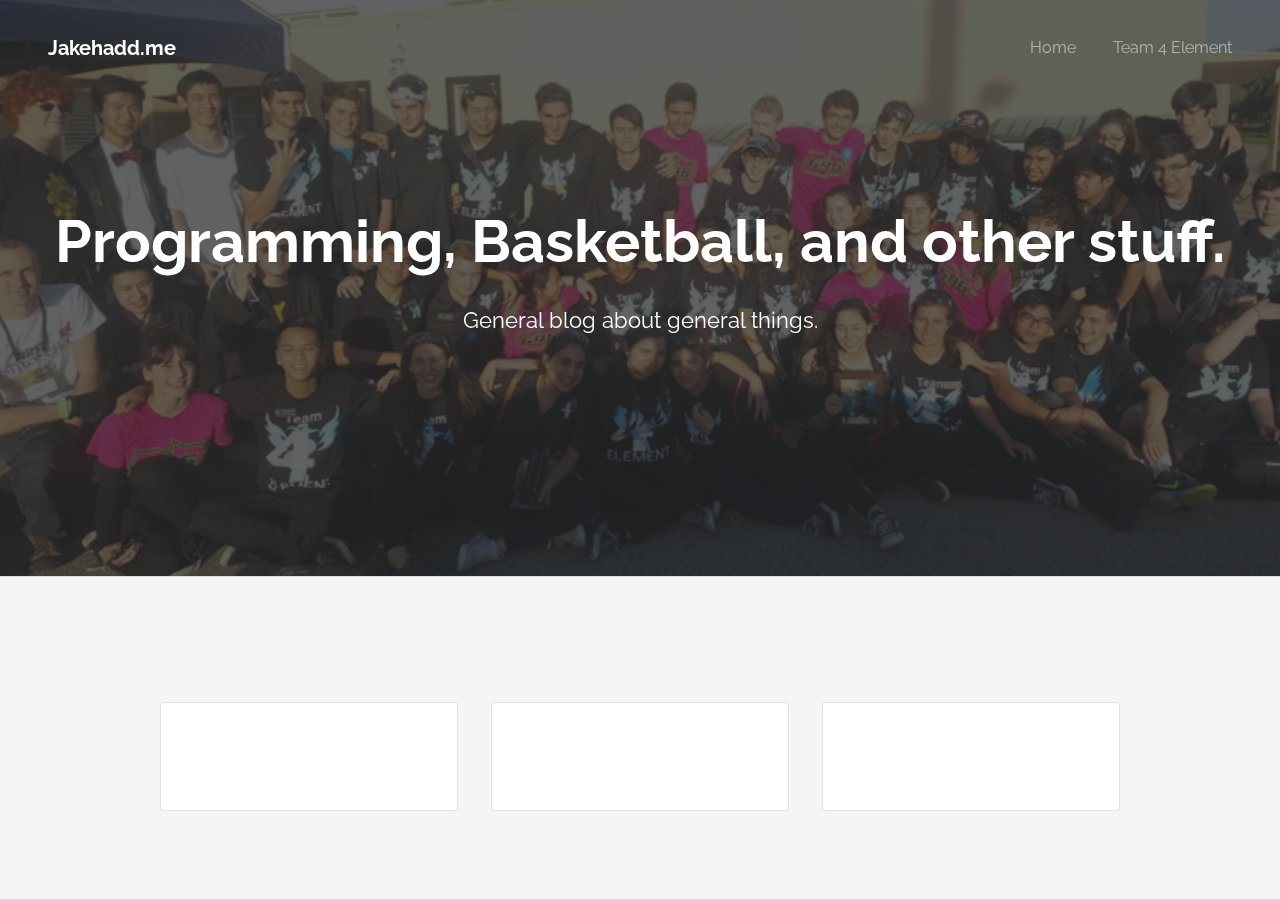
==== commit deaa58dc: "Update index.html" ====
--- a/index.html
+++ b/index.html
@@ -43,8 +43,8 @@
 			<section id="one" class="wrapper style1 special">
 				<div class="container">
 					<header class="major">
-						<h2>I also write blog posts on here.</h2>
-						<p>Here's a list of them.</p>
+						<h2></h2>
+						<p></p>
 					</header>
 					<div class="row 150%">
 						<div class="4u 12u$(medium)">
--- a/css/style.css
+++ b/css/style.css
@@ -1031,7 +1031,7 @@
 /* Banner */
 
 	#banner {
-		background-image: url(../images/dark_tint.png), url(../images/bokeh_car_lights_bg.jpg);
+		background-image: url(../images/dark_tint.png), url(../images/team4ventura.jpg);
 		background-position: center center;
 		background-size: cover;
 		color: #ffffff;
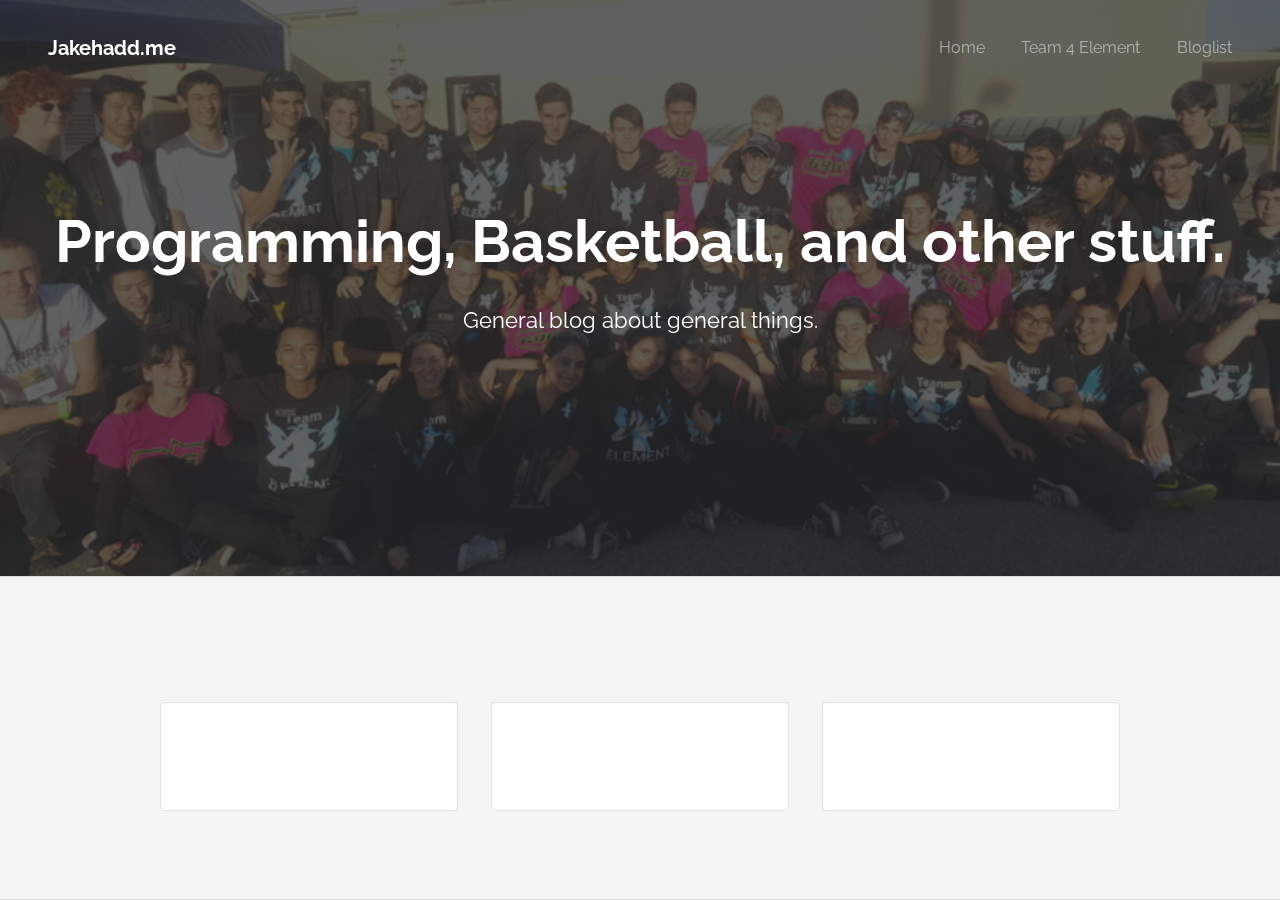
==== commit ef3726c3: "Update index.html" ====
--- a/index.html
+++ b/index.html
@@ -24,9 +24,11 @@
 				<h1><a href="index.html">Jakehadd.me</a></h1>
 				<nav id="nav">
 					<ul>
-						<li><a href="index.html">Home</a></li>
+						<li><a href="index">Home</a></li>
 						
-						<li><a href="team4element.html">Team 4 Element</a></li>
+						<li><a href="team4element">Team 4 Element</a></li>
+						
+						<li><a href="">Bloglist</a></li>
 					</ul>
 				</nav>
 			</header>
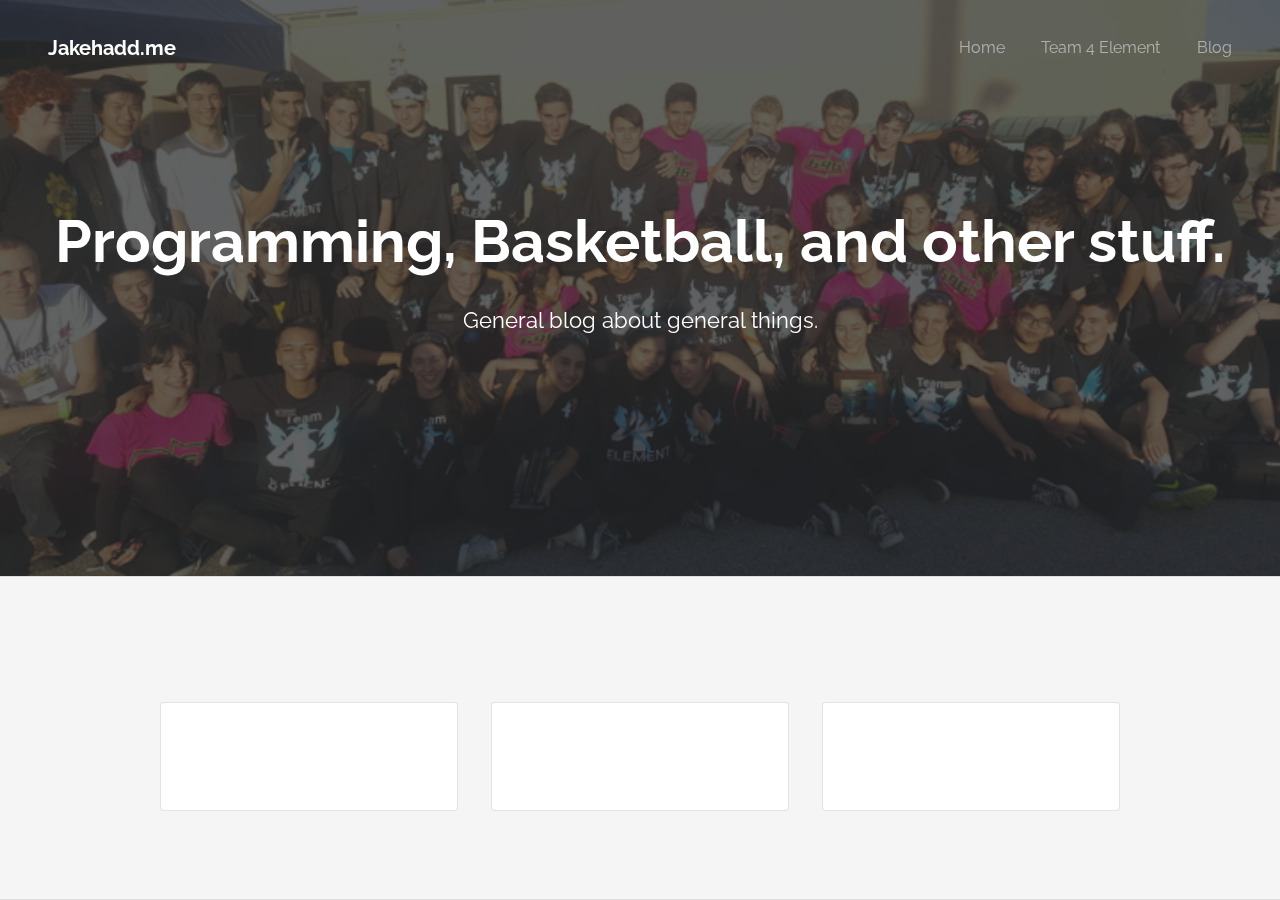
==== commit dfe9750f: "Update index.html" ====
--- a/index.html
+++ b/index.html
@@ -28,7 +28,7 @@
 						
 						<li><a href="team4element">Team 4 Element</a></li>
 						
-						<li><a href="">Bloglist</a></li>
+						<li><a href="/blog/welcome">Blog</a></li>
 					</ul>
 				</nav>
 			</header>
